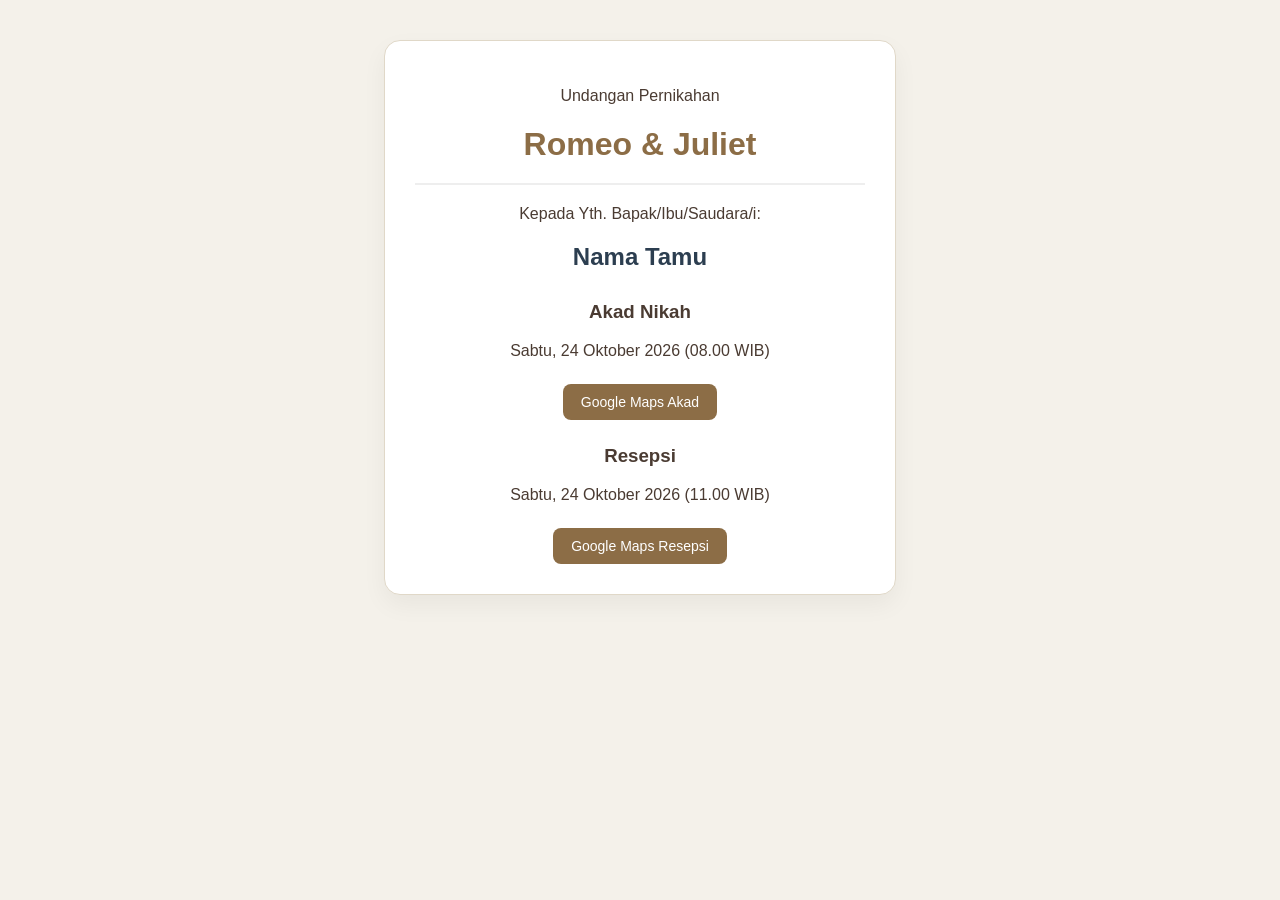
==== hamdan/index.html @ 87c6f472 "Rename index (1).html to index.html" ====
<!DOCTYPE html>
<html lang="id">
<head>
  <meta charset="UTF-8">
  <meta name="viewport" content="width=device-width, initial-scale=1.0">
  <title>Undangan Pernikahan</title>
  <link id="theme-style" rel="stylesheet" href="">
</head>
<body>

  <div class="card">
    <p>Undangan Pernikahan</p>
    <h1 id="bride-groom">Memuat...</h1>
    
    <hr style="border: 0.5px solid #eee; margin: 20px 0;">

    <p>Kepada Yth. Bapak/Ibu/Saudara/i:</p>
    <h2 id="guest-name" style="color: #2c3e50;">Nama Tamu</h2>

    <div style="margin-top: 30px;">
      <h3>Akad Nikah</h3>
      <p id="akad-date">-</p>
      <a id="akad-maps" href="#" target="_blank" class="btn">Google Maps Akad</a>
    </div>

    <div style="margin-top: 25px;">
      <h3>Resepsi</h3>
      <p id="resepsi-date">-</p>
      <a id="resepsi-maps" href="#" target="_blank" class="btn">Google Maps Resepsi</a>
    </div>
  </div>

  <script src="../assets/js/app.js"></script>
</body>
</html>
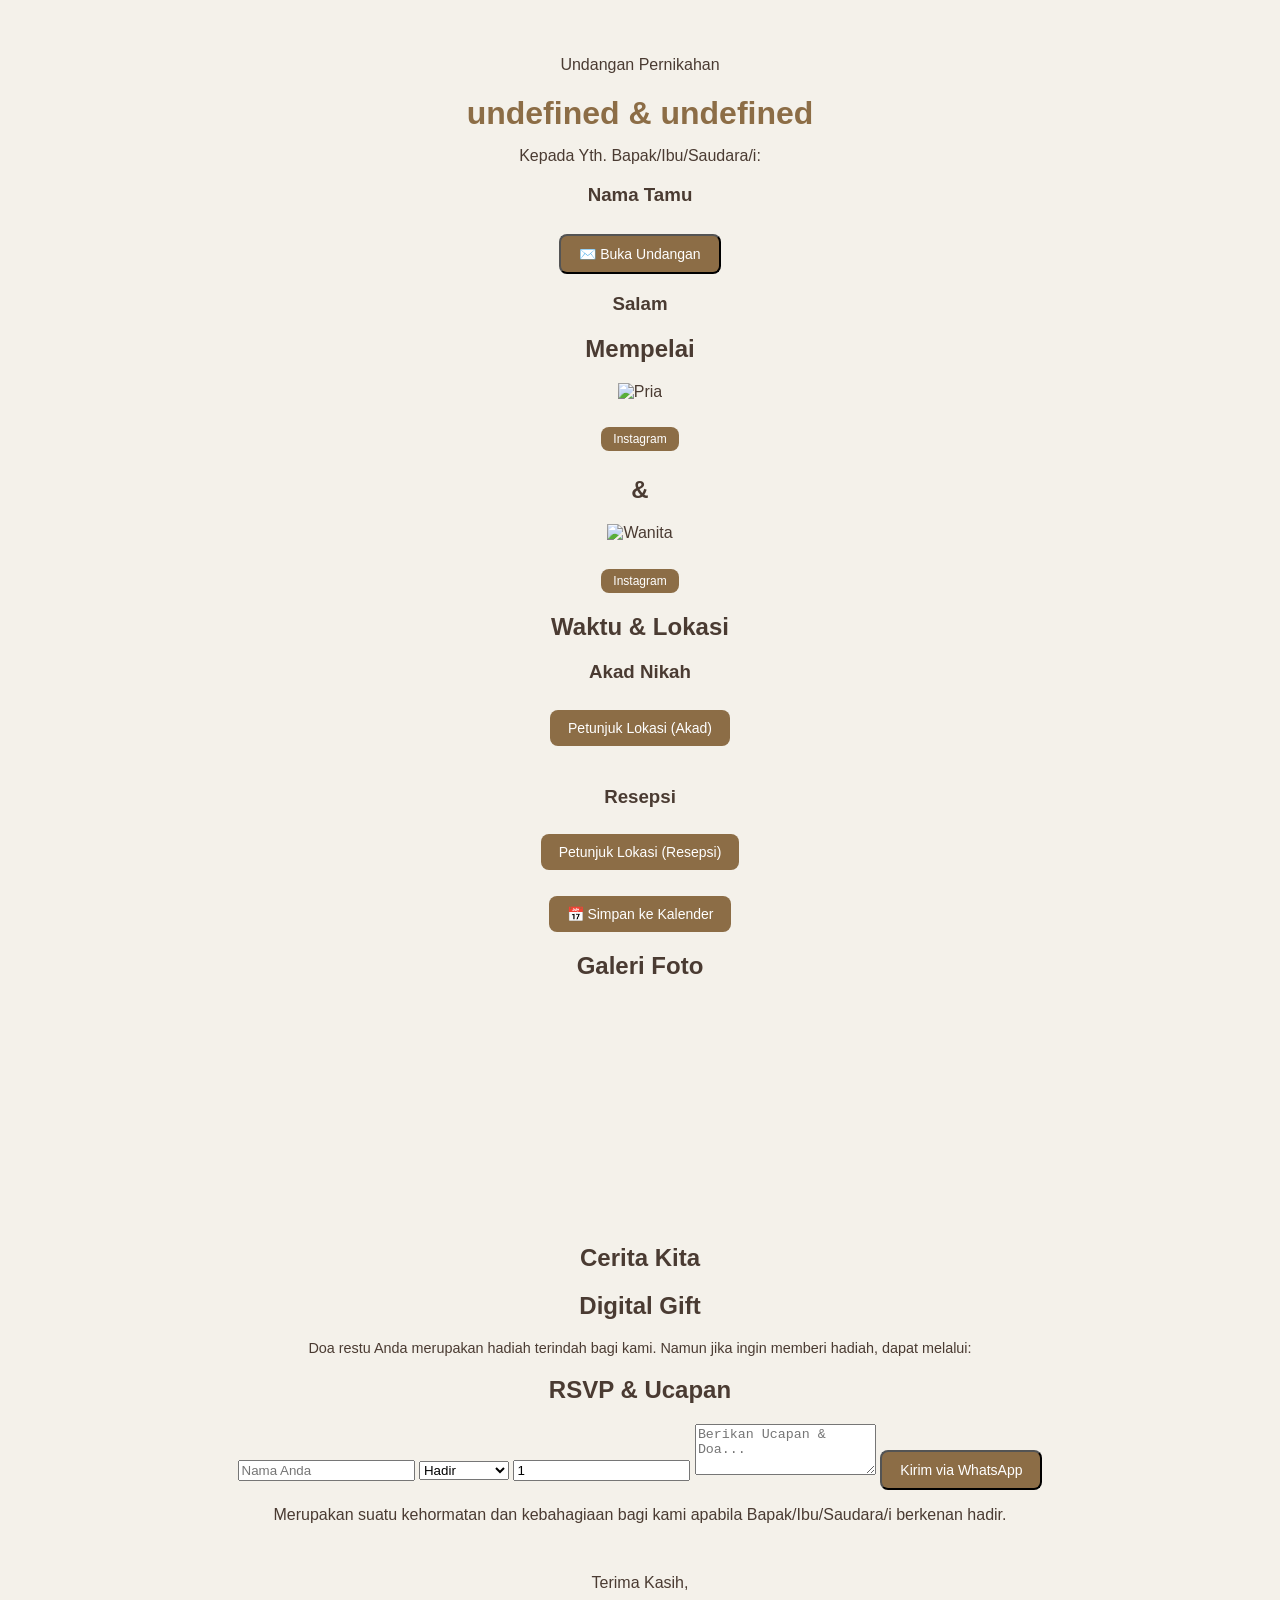
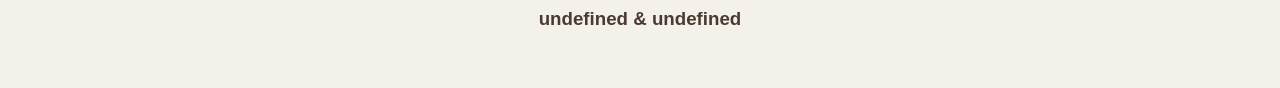
==== commit 6eceefe8: "Update index.html" ====
--- a/hamdan/index.html
+++ b/hamdan/index.html
@@ -6,28 +6,112 @@
   <title>Undangan Pernikahan</title>
   <link id="theme-style" rel="stylesheet" href="">
 </head>
-<body>
+<body class="locked">
 
-  <div class="card">
+  <!-- Audio Background -->
+  <audio id="bg-music" loop></audio>
+
+  <!-- Cover / Header Halaman Depan -->
+  <div id="cover" class="cover-screen">
     <p>Undangan Pernikahan</p>
-    <h1 id="bride-groom">Memuat...</h1>
-    
-    <hr style="border: 0.5px solid #eee; margin: 20px 0;">
+    <h1 id="cover-couples">Romeo & Juliet</h1>
+    <p style="margin-top: 15px;">Kepada Yth. Bapak/Ibu/Saudara/i:</p>
+    <h3 id="guest-name" style="color: var(--accent); margin-bottom: 20px;">Nama Tamu</h3>
+    <button class="btn" onclick="bukaUndangan()">✉️ Buka Undangan</button>
+  </div>
 
-    <p>Kepada Yth. Bapak/Ibu/Saudara/i:</p>
-    <h2 id="guest-name" style="color: #2c3e50;">Nama Tamu</h2>
+  <div class="container">
+    <!-- Section Kutipan & Pembuka -->
+    <section>
+      <h3 id="salam-text">Salam</h3>
+      <p id="quote-text" style="font-style: italic; margin-top: 10px;"></p>
+      <small id="quote-source" style="color: var(--text-muted);"></small>
+    </section>
 
-    <div style="margin-top: 30px;">
-      <h3>Akad Nikah</h3>
-      <p id="akad-date">-</p>
-      <a id="akad-maps" href="#" target="_blank" class="btn">Google Maps Akad</a>
-    </div>
+    <!-- Section Profil Pengantin -->
+    <section>
+      <h2>Mempelai</h2>
+      <div style="margin-bottom: 25px;">
+        <img id="pria-foto" class="profile-img" src="" alt="Pria">
+        <h3 id="pria-lengkap"></h3>
+        <p id="pria-ortu" style="font-size: 0.85rem; color: var(--text-muted);"></p>
+        <a id="pria-ig" href="#" target="_blank" class="btn btn-outline" style="font-size: 12px; padding: 5px 12px;">Instagram</a>
+      </div>
+      <h2 style="border: none; color: var(--accent);">&</h2>
+      <div>
+        <img id="wanita-foto" class="profile-img" src="" alt="Wanita">
+        <h3 id="wanita-lengkap"></h3>
+        <p id="wanita-ortu" style="font-size: 0.85rem; color: var(--text-muted);"></p>
+        <a id="wanita-ig" href="#" target="_blank" class="btn btn-outline" style="font-size: 12px; padding: 5px 12px;">Instagram</a>
+      </div>
+    </section>
 
-    <div style="margin-top: 25px;">
-      <h3>Resepsi</h3>
-      <p id="resepsi-date">-</p>
-      <a id="resepsi-maps" href="#" target="_blank" class="btn">Google Maps Resepsi</a>
-    </div>
+    <!-- Section Detail Acara -->
+    <section>
+      <h2>Waktu & Lokasi</h2>
+      <div style="margin-bottom: 20px;">
+        <h3>Akad Nikah</h3>
+        <p id="akad-tgl"></p>
+        <p id="akad-jam"></p>
+        <p id="akad-lokasi" style="font-weight: bold;"></p>
+        <a id="akad-maps" href="#" target="_blank" class="btn">Petunjuk Lokasi (Akad)</a>
+      </div>
+      <hr style="border: 0.5px solid var(--border); margin: 20px 0;">
+      <div>
+        <h3>Resepsi</h3>
+        <p id="resepsi-tgl"></p>
+        <p id="resepsi-jam"></p>
+        <p id="resepsi-lokasi" style="font-weight: bold;"></p>
+        <a id="resepsi-maps" href="#" target="_blank" class="btn">Petunjuk Lokasi (Resepsi)</a>
+      </div>
+      <br>
+      <a id="save-calendar" href="#" target="_blank" class="btn btn-outline">📅 Simpan ke Kalender</a>
+    </section>
+
+    <!-- Section Galeri & Video -->
+    <section>
+      <h2>Galeri Foto</h2>
+      <div id="gallery-container" class="gallery-grid"></div>
+      <div style="margin-top: 20px;">
+        <iframe id="video-frame" width="100%" height="220" style="border:none; border-radius:8px;" src=""></iframe>
+      </div>
+    </section>
+
+    <!-- Section Love Story -->
+    <section>
+      <h2>Cerita Kita</h2>
+      <div id="story-container"></div>
+    </section>
+
+    <!-- Section Digital Gift -->
+    <section>
+      <h2>Digital Gift</h2>
+      <p style="font-size: 0.9rem; margin-bottom: 15px;">Doa restu Anda merupakan hadiah terindah bagi kami. Namun jika ingin memberi hadiah, dapat melalui:</p>
+      <div id="rekening-container"></div>
+    </section>
+
+    <!-- Section RSVP & Ucapan -->
+    <section>
+      <h2>RSVP & Ucapan</h2>
+      <form id="rsvp-form" onsubmit="kirimRSVP(event)">
+        <input type="text" id="rsvp-nama" placeholder="Nama Anda" required>
+        <select id="rsvp-status">
+          <option value="Hadir">Hadir</option>
+          <option value="Tidak Hadir">Tidak Hadir</option>
+        </select>
+        <input type="number" id="rsvp-jumlah" placeholder="Jumlah Tamu" min="1" value="1">
+        <textarea id="rsvp-pesan" rows="3" placeholder="Berikan Ucapan & Doa..." required></textarea>
+        <button type="submit" class="btn">Kirim via WhatsApp</button>
+      </form>
+    </section>
+
+    <!-- Section Penutup -->
+    <section>
+      <p>Merupakan suatu kehormatan dan kebahagiaan bagi kami apabila Bapak/Ibu/Saudara/i berkenan hadir.</p>
+      <br>
+      <p>Terima Kasih,</p>
+      <h3 id="penutup-couples" style="margin-top: 10px;">Romeo & Juliet</h3>
+    </section>
   </div>
 
   <script src="../assets/js/app.js"></script>
